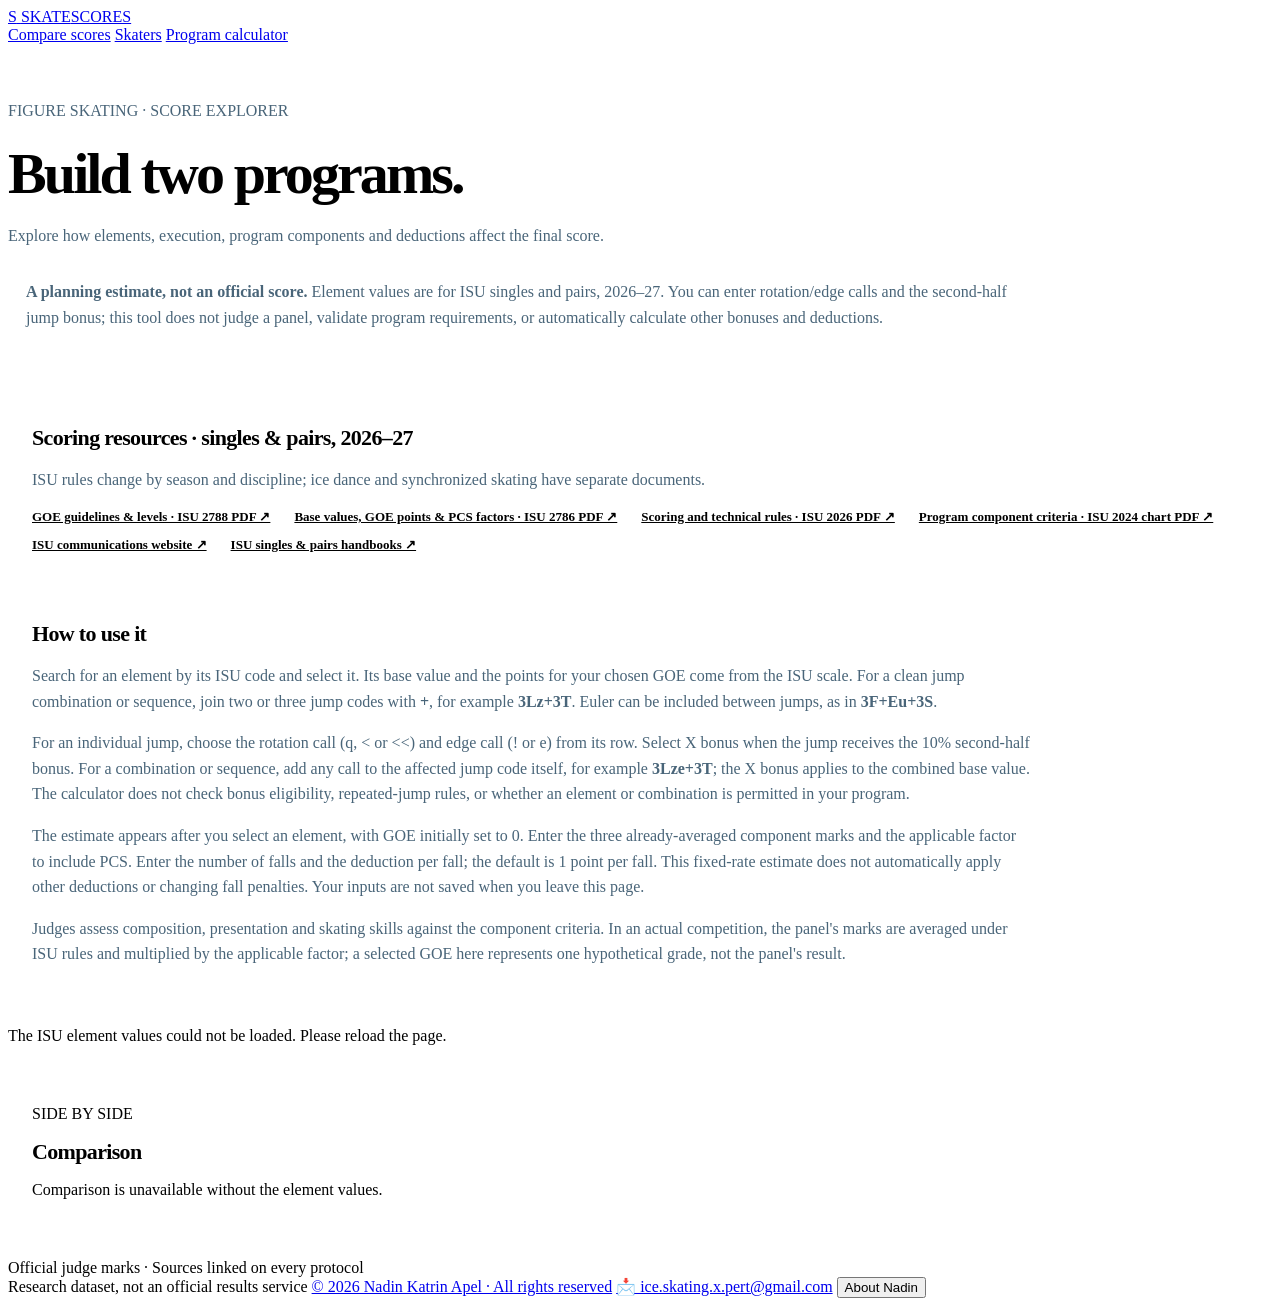
==== docs/calculator.html @ c6d31077 "add skate america scores and markers to program calculator" ====
<!doctype html>
<html lang="en">
  <head>
    <meta charset="utf-8" />
    <meta name="viewport" content="width=device-width, initial-scale=1" />
    <meta name="description" content="Compare two hypothetical figure-skating programs." />
    <title>Program calculator — Skate Scores</title>
    <link rel="icon" href="./favicon.svg" type="image/svg+xml" />
    <link rel="stylesheet" href="./styles.css" />
    <link rel="stylesheet" href="./calculator.css" />
    <script src="./site.js" defer></script>
    <script src="./element-values.js" defer></script>
    <script src="./calculator.js" defer></script>
  </head>
  <body>
    <header class="topbar">
      <a class="brand" href="./index.html" aria-label="Skate Scores home">
        <span class="brand-mark" aria-hidden="true">S</span>
        <span>SKATE<span class="brand-light">SCORES</span></span>
      </a>
      <nav class="topbar-nav" aria-label="Main navigation">
        <a href="./index.html#search">Compare scores</a>
        <a href="./index.html#directory">Skaters</a>
        <a href="./calculator.html" aria-current="page">Program calculator</a>
      </nav>
    </header>

    <main class="calculator-main">
      <section class="calculator-intro">
        <p class="eyebrow">FIGURE SKATING · SCORE EXPLORER</p>
        <h1>Build two programs.</h1>
        <p>Explore how elements, execution, program components and deductions affect the final score.</p>
        <p class="calculator-disclaimer"><strong>A planning estimate, not an official score.</strong> Element values are for ISU singles and pairs, 2026–27. You can enter rotation/edge calls and the second-half jump bonus; this tool does not judge a panel, validate program requirements, or automatically calculate other bonuses and deductions.</p>
      </section>

      <section class="rules-panel" aria-labelledby="rules-title">
        <h2 id="rules-title">Scoring resources · singles &amp; pairs, 2026–27</h2>
        <p>ISU rules change by season and discipline; ice dance and synchronized skating have separate documents.</p>
        <div class="rule-links">
          <a href="https://isu-d8g8b4b7ece7aphs.a03.azurefd.net/isudamcontainer/CMS/Corporate-Site/Governance/Transparency/ISU-Communications/2788-SP-Levels-and-GOE-2026-Updated-MAY-19-1779351385-9626.pdf" target="_blank" rel="noopener noreferrer">GOE guidelines &amp; levels · ISU 2788 PDF ↗</a>
          <a href="https://isu-d8g8b4b7ece7aphs.a03.azurefd.net/isudamcontainer/CMS/Corporate-Site/Governance/Transparency/ISU-Communications/2786-SinglesPairs-SOV-Update-260602-1780481099-6311.pdf" target="_blank" rel="noopener noreferrer">Base values, GOE points &amp; PCS factors · ISU 2786 PDF ↗</a>
          <a href="https://isu-d8g8b4b7ece7aphs.a03.azurefd.net/isudamcontainer/CMS/Corporate-Site/Governance/Isu-Regulations/2026-FS---Pair-Sports-Rules-FINAL-20260513-1778685370-9916.pdf" target="_blank" rel="noopener noreferrer">Scoring and technical rules · ISU 2026 PDF ↗</a>
          <a href="https://isu-d8g8b4b7ece7aphs.a03.azurefd.net/isudamcontainer/CMS/sportrulesdisciplinecategory/pdf/Componentschartupdated2024July086344800_17327068456450.pdf" target="_blank" rel="noopener noreferrer">Program component criteria · ISU 2024 chart PDF ↗</a>
          <a href="https://www.isu.org/en/isu-communications" target="_blank" rel="noopener noreferrer">ISU communications website ↗</a>
          <a href="https://www.isu.org/en/figure-skating-rules/figure-skating-rule/handbooks-single-and-pair-skating" target="_blank" rel="noopener noreferrer">ISU singles &amp; pairs handbooks ↗</a>
        </div>
      </section>

      <section class="calculator-instructions">
        <h2>How to use it</h2>
        <p>Search for an element by its ISU code and select it. Its base value and the points for your chosen GOE come from the ISU scale. For a clean jump combination or sequence, join two or three jump codes with <strong>+</strong>, for example <strong>3Lz+3T</strong>. Euler can be included between jumps, as in <strong>3F+Eu+3S</strong>.</p>
        <p>For an individual jump, choose the rotation call (q, &lt; or &lt;&lt;) and edge call (! or e) from its row. Select X bonus when the jump receives the 10% second-half bonus. For a combination or sequence, add any call to the affected jump code itself, for example <strong>3Lze+3T</strong>; the X bonus applies to the combined base value. The calculator does not check bonus eligibility, repeated-jump rules, or whether an element or combination is permitted in your program.</p>
        <p>The estimate appears after you select an element, with GOE initially set to 0. Enter the three already-averaged component marks and the applicable factor to include PCS. Enter the number of falls and the deduction per fall; the default is 1 point per fall. This fixed-rate estimate does not automatically apply other deductions or changing fall penalties. Your inputs are not saved when you leave this page.</p>
        <p>Judges assess composition, presentation and skating skills against the component criteria. In an actual competition, the panel's marks are averaged under ISU rules and multiplied by the applicable factor; a selected GOE here represents one hypothetical grade, not the panel's result.</p>
      </section>

      <div id="programs" class="program-grid"></div>
      <section class="comparison-result" aria-live="polite">
        <p class="eyebrow">SIDE BY SIDE</p>
        <h2>Comparison</h2>
        <p id="comparison">Complete both programs to compare their totals.</p>
      </section>
    </main>
    <footer>
      <span>Official judge marks · Sources linked on every protocol</span>
      <div class="footer-links">
        <span>Research dataset, not an official results service</span>
        <a class="footer-email" href="./license.html">© 2026 Nadin Katrin Apel · All rights reserved</a>
        <a class="footer-email" href="mailto:ice.skating.x.pert@gmail.com">📩 ice.skating.x.pert@gmail.com</a>
        <button id="about-open-footer" class="footer-about" type="button">About Nadin</button>
      </div>
    </footer>

    <dialog id="about-dialog" class="about-dialog" aria-labelledby="about-title">
      <div class="about-card">
        <button id="about-close" class="about-close" type="button" aria-label="Close introduction">×</button>
        <img class="about-photo" src="./assets/nadins-profile-picture.jpeg" alt="Nadin" />
        <h2 id="about-title">Hi, I’m Nadin</h2>
        <p>
          I created Skate Scores to make figure-skating protocols easier to explore:
          follow a skater’s results, inspect judge marks, and compare performances.
        </p>
        <p>If you find this project useful, I’d really appreciate your support ♡</p>
        <div class="support-links" aria-label="Support and connect with Nadin">
          <a href="https://ko-fi.com/nadin_loves_tech" target="_blank" rel="noopener noreferrer">
            <span class="link-icon" aria-hidden="true">☕</span>
            Buy Me a Coffee
          </a>
          <a href="https://www.linkedin.com/in/nadin-katrin-apel/" target="_blank" rel="noopener noreferrer">
            <span class="link-icon linkedin-icon" aria-hidden="true">in</span>
            LinkedIn
          </a>
          <a
            class="about-youtube"
            href="https://youtube.com/@coach-nadin?si=SeS7z-UTe4CuWq9K"
            target="_blank"
            rel="noopener noreferrer"
          >
            <svg class="youtube-icon" viewBox="0 0 24 17" aria-hidden="true">
              <rect x="1" y="1" width="22" height="15" rx="4" />
              <path d="M10 5.1 16 8.5 10 11.9Z" />
            </svg>
            <span>YouTube</span>
          </a>
        </div>
        <button id="about-continue" class="about-continue" type="button">Continue to Skate Scores</button>
      </div>
    </dialog>
  </body>
</html>
---- docs/calculator.css ----
.calculator-main {
  max-width: 1500px;
}

.calculator-intro {
  padding: 38px 0 20px;
}

.calculator-intro h1 {
  margin: 0 0 12px;
  font-size: clamp(36px, 5vw, 58px);
  letter-spacing: -0.05em;
}

.calculator-intro p,
.calculator-instructions p,
.rules-panel p {
  max-width: 1000px;
  color: #496579;
  line-height: 1.6;
}

.calculator-disclaimer {
  padding: 15px 18px;
  border-left: 3px solid var(--blue);
  background: var(--pale-blue);
}

.rules-panel,
.calculator-instructions,
.comparison-result {
  margin: 20px 0;
  padding: 24px;
  border: 1px solid var(--line);
  border-radius: 16px;
  background: white;
}

.rules-panel h2,
.calculator-instructions h2,
.comparison-result h2,
.program-card h2 {
  margin: 0 0 12px;
  font-size: 22px;
  letter-spacing: -0.03em;
}

.rule-links {
  display: flex;
  flex-wrap: wrap;
  gap: 12px 24px;
}

.rule-links a {
  color: var(--blue-dark);
  font-size: 13px;
  font-weight: 700;
}

.program-grid {
  display: grid;
  grid-template-columns: repeat(2, minmax(0, 1fr));
  align-items: start;
  gap: 20px;
}

.program-card {
  min-width: 0;
  padding: 24px;
  border: 1px solid var(--line);
  border-radius: 18px;
  background: white;
  box-shadow: var(--shadow);
}

.program-card h3 {
  margin: 25px 0 10px;
  font-size: 16px;
}

.calculator-field {
  display: flex;
  min-width: 0;
  flex-direction: column;
  gap: 5px;
  color: #3d5d73;
  font-size: 12px;
  font-weight: 700;
}

.calculator-field input,
.calculator-field select {
  width: 100%;
  min-width: 0;
  height: 39px;
  padding: 7px 9px;
  border: 1px solid var(--line);
  border-radius: 8px;
  background: white;
  color: var(--ink);
  font: inherit;
  font-weight: 400;
}

.calculator-field input:invalid {
  border-color: #b74949;
}

.component-fields {
  display: grid;
  grid-template-columns: repeat(2, minmax(0, 1fr));
  gap: 12px;
}

.element-table-wrap {
  margin: 12px 0;
  overflow-x: auto;
}

.element-table {
  width: 100%;
  table-layout: fixed;
  border-collapse: collapse;
  text-align: left;
  font-size: 12px;
}

.element-name-column {
  width: 24%;
}

.element-table col:nth-child(2) { width: 10%; }
.element-table col:nth-child(3) { width: 14%; }
.element-table col:nth-child(4) { width: 10%; }
.element-table col:nth-child(5) { width: 10%; }
.element-table col:nth-child(6) { width: 10%; }
.element-table col:nth-child(7) { width: 11%; }
.element-table col:nth-child(8) { width: 11%; }

.element-table th,
.element-table td {
  padding: 8px 4px;
  border-bottom: 1px solid var(--line);
  vertical-align: top;
}

.element-table th {
  color: #3d5d73;
  overflow-wrap: anywhere;
}

.element-name,
.element-grade,
.element-rotation,
.element-edge {
  width: 100%;
  min-width: 0;
  height: 39px;
  padding: 7px 4px;
  border: 1px solid var(--line);
  border-radius: 8px;
  background: white;
  color: var(--ink);
  font: inherit;
}

.compact-call {
  position: relative;
  display: block;
}

.compact-call select {
  appearance: none;
  color: transparent;
}

.compact-call::after {
  position: absolute;
  top: 50%;
  right: 7px;
  width: 0;
  height: 0;
  border-top: 5px solid var(--ink);
  border-right: 4px solid transparent;
  border-left: 4px solid transparent;
  content: "";
  pointer-events: none;
  transform: translateY(-30%);
}

.compact-call option {
  color: var(--ink);
}

.call-symbol {
  position: absolute;
  top: 50%;
  left: 6px;
  color: var(--ink);
  transform: translateY(-50%);
  pointer-events: none;
}

.element-bonus {
  width: 18px;
  height: 18px;
  accent-color: var(--blue);
}

.element-status {
  display: block;
  color: #a13838;
  font-size: 11px;
  line-height: 1.4;
}

.calculator-button {
  padding: 9px 13px;
  border: 1px solid var(--blue);
  border-radius: 8px;
  background: white;
  color: var(--blue-dark);
  font: inherit;
  font-size: 12px;
  font-weight: 700;
}

.remove-element {
  padding: 2px;
  border: 0;
  background: transparent;
  color: var(--blue-dark);
  font: inherit;
  text-decoration: underline;
}

.program-summary {
  display: grid;
  gap: 8px;
  margin-top: 22px;
  padding: 16px;
  border-radius: 12px;
  background: var(--pale-blue);
}

.program-summary div {
  display: flex;
  justify-content: space-between;
  gap: 12px;
}

.program-summary .total {
  padding-top: 8px;
  border-top: 1px solid #c8dce9;
  font-weight: 800;
}

.calculator-note {
  color: var(--muted);
  font-size: 12px;
  line-height: 1.5;
}

@media (max-width: 1300px) {
  .program-grid {
    grid-template-columns: 1fr;
  }
}

@media (max-width: 700px) {
  .element-table,
  .element-table tbody,
  .element-table tr {
    display: block;
  }

  .element-table colgroup,
  .element-table thead {
    display: none;
  }

  .element-table tr {
    display: grid;
    grid-template-columns: repeat(2, minmax(0, 1fr));
    gap: 8px 12px;
    padding: 12px 0;
    border-bottom: 1px solid var(--line);
  }

  .element-table td {
    display: block;
    padding: 0;
    border: 0;
  }

  .element-table td[data-label]::before {
    display: block;
    margin-bottom: 4px;
    color: #3d5d73;
    font-weight: 700;
    content: attr(data-label);
  }

  .element-input-cell,
  .element-remove-cell {
    grid-column: 1 / -1;
  }

  .element-input-cell .element-name {
    width: 50%;
  }
}

@media (forced-colors: active) {
  .compact-call select {
    appearance: auto;
    color: CanvasText;
  }

  .call-symbol,
  .compact-call::after {
    display: none;
  }
}

@media (max-width: 480px) {
  .component-fields {
    grid-template-columns: 1fr;
  }
}
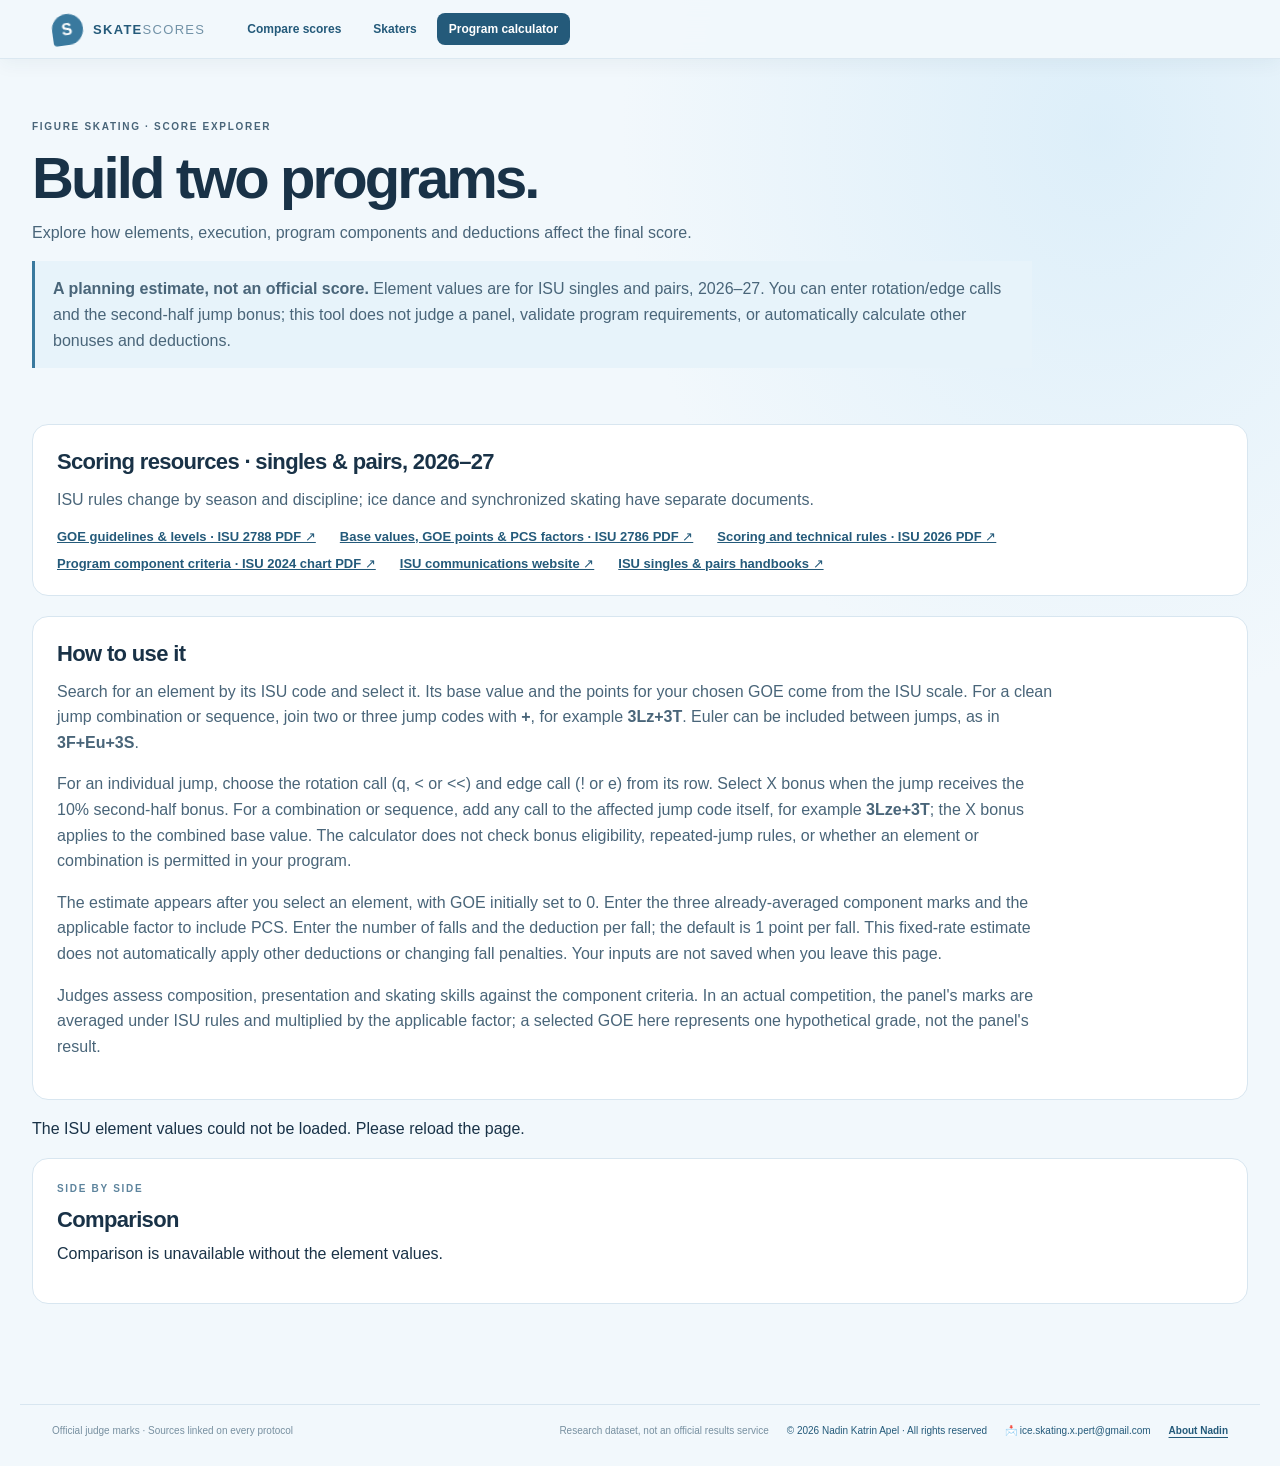
==== commit 85915713: "Remove LinkedIn link from welcome dialog Co-authored-by: Copilot <223556219+Copilot@users.noreply.gi" ====
--- a/docs/calculator.html
+++ b/docs/calculator.html
@@ -82,13 +82,9 @@
         </p>
         <p>If you find this project useful, I’d really appreciate your support ♡</p>
         <div class="support-links" aria-label="Support and connect with Nadin">
-          <a href="https://ko-fi.com/nadin_loves_tech" target="_blank" rel="noopener noreferrer">
+          <a href="https://ko-fi.com/ice_skating_coach_nadin" target="_blank" rel="noopener noreferrer">
             <span class="link-icon" aria-hidden="true">☕</span>
             Buy Me a Coffee
-          </a>
-          <a href="https://www.linkedin.com/in/nadin-katrin-apel/" target="_blank" rel="noopener noreferrer">
-            <span class="link-icon linkedin-icon" aria-hidden="true">in</span>
-            LinkedIn
           </a>
           <a
             class="about-youtube"
--- a/docs/styles.css
+++ b/docs/styles.css
@@ -0,0 +1,1284 @@
+:root {
+  color-scheme: light;
+  --ink: #193247;
+  --muted: #647b8d;
+  --paper: #f2f8fc;
+  --surface: #ffffff;
+  --line: #d8e6f0;
+  --blue: #39799e;
+  --blue-dark: #245a7a;
+  --pale-blue: #e7f3fa;
+  --ice-blue: #cce7f7;
+  --shadow: 0 20px 55px rgb(25 50 71 / 8%);
+  font-family: "Avenir Next", Avenir, "Segoe UI", sans-serif;
+  font-synthesis: none;
+  text-rendering: optimizeLegibility;
+}
+
+* {
+  box-sizing: border-box;
+}
+
+body {
+  display: flex;
+  min-height: 100vh;
+  flex-direction: column;
+  margin: 0;
+  background:
+    radial-gradient(ellipse at 86% 9%, rgb(204 231 247 / 56%), transparent 30rem),
+    var(--paper);
+  color: var(--ink);
+}
+
+button,
+input {
+  font: inherit;
+}
+
+button {
+  cursor: pointer;
+}
+
+.topbar {
+  position: sticky;
+  z-index: 20;
+  top: 0;
+  display: flex;
+  align-items: center;
+  gap: 30px;
+  width: 100%;
+  padding: 13px max(24px, calc((100% - 1176px) / 2));
+  border-bottom: 1px solid rgb(216 230 240 / 85%);
+  background: rgb(242 248 252 / 94%);
+  box-shadow: 0 5px 18px rgb(25 50 71 / 5%);
+  backdrop-filter: blur(14px);
+}
+
+.brand {
+  display: inline-flex;
+  gap: 10px;
+  align-items: center;
+  color: var(--blue-dark);
+  font-family: "Avenir Next", Avenir, "Segoe UI", sans-serif;
+  font-size: 13px;
+  font-weight: 800;
+  letter-spacing: 0.1em;
+  text-decoration: none;
+}
+
+.brand-mark {
+  display: grid;
+  width: 31px;
+  height: 31px;
+  place-items: center;
+  border-radius: 50% 50% 50% 12%;
+  background: var(--blue);
+  color: white;
+  font-family: "Avenir Next", Avenir, "Segoe UI", sans-serif;
+  font-size: 16px;
+  transform: rotate(-8deg);
+}
+
+.brand-light {
+  color: #7292a7;
+  font-weight: 500;
+}
+
+.creator-menu {
+  display: flex;
+  align-items: center;
+  gap: 12px;
+  margin-left: auto;
+  color: var(--muted);
+  font-size: 12px;
+}
+
+.creator-open {
+  padding: 0;
+  border: 0;
+  background: transparent;
+  color: inherit;
+  font: inherit;
+  text-align: left;
+  cursor: pointer;
+}
+
+.creator-open:hover,
+.creator-open:focus-visible {
+  outline: none;
+  color: var(--blue-dark);
+  text-decoration: underline;
+  text-underline-offset: 3px;
+}
+
+.creator-open em {
+  font-style: italic;
+  font-weight: 400;
+}
+
+.creator-open strong {
+  font-style: normal;
+  font-weight: 700;
+}
+
+.creator-youtube {
+  display: inline-flex;
+  min-height: 34px;
+  align-items: center;
+  gap: 8px;
+  padding: 7px 12px;
+  border: 1px solid #ff0033;
+  border-radius: 8px;
+  background: #fff;
+  color: #22384a;
+  font-size: 11px;
+  font-weight: 800;
+  text-decoration: none;
+  transition: background-color 150ms, color 150ms;
+}
+
+.creator-youtube:hover,
+.creator-youtube:focus-visible {
+  outline: 2px solid rgb(255 0 51 / 30%);
+  outline-offset: 2px;
+  background: #fff4f5;
+}
+
+.youtube-icon {
+  display: block;
+  width: 23px;
+  height: 17px;
+  flex: 0 0 auto;
+}
+
+.youtube-icon rect {
+  fill: #ff0033;
+}
+
+.youtube-icon path {
+  fill: #fff;
+}
+
+.topbar-nav {
+  display: flex;
+  align-items: center;
+  gap: 8px;
+}
+
+.topbar-nav a {
+  padding: 9px 12px;
+  border-radius: 8px;
+  color: var(--blue-dark);
+  font-size: 12px;
+  font-weight: 700;
+  text-decoration: none;
+  transition: background-color 150ms, color 150ms;
+}
+
+.topbar-nav a:hover,
+.topbar-nav a:focus-visible {
+  outline: none;
+  background: var(--pale-blue);
+  color: var(--blue);
+}
+
+.topbar-nav a[aria-current] {
+  background: var(--blue-dark);
+  color: white;
+}
+
+.topbar-nav a[aria-current]:focus-visible {
+  outline: 2px solid var(--blue-dark);
+  outline-offset: 2px;
+}
+
+main {
+  width: 100%;
+  flex: 1 0 auto;
+  max-width: 1240px;
+  margin: 0 auto;
+  padding: 22px 32px 80px;
+}
+
+.hero {
+  position: relative;
+  overflow: hidden;
+  min-height: 330px;
+  margin-bottom: 30px;
+  padding: 56px 62px;
+  border-radius: 24px;
+  background:
+    radial-gradient(circle at 84% 45%, rgb(255 255 255 / 68%), transparent 19rem),
+    linear-gradient(118deg, #dceefa, #c8e4f4 72%, #b8dced);
+  color: var(--ink);
+}
+
+.hero::after {
+  position: absolute;
+  top: -105px;
+  right: -42px;
+  width: 390px;
+  height: 390px;
+  border: 1px solid rgb(36 90 122 / 12%);
+  border-radius: 50%;
+  box-shadow: 0 0 0 34px rgb(36 90 122 / 3%), 0 0 0 70px rgb(36 90 122 / 3%);
+  content: "";
+}
+
+.eyebrow {
+  margin: 0 0 13px;
+  color: #5d849d;
+  font-size: 10px;
+  font-weight: 700;
+  letter-spacing: 0.17em;
+}
+
+.hero .eyebrow {
+  color: var(--blue-dark);
+}
+
+h1,
+h2,
+h3,
+p {
+  margin-top: 0;
+}
+
+h1,
+h2,
+h3 {
+  font-family: "Avenir Next", Avenir, "Segoe UI", sans-serif;
+}
+
+h1 {
+  position: relative;
+  z-index: 1;
+  margin: 0;
+  font-size: clamp(42px, 6vw, 68px);
+  font-weight: 600;
+  letter-spacing: -0.06em;
+  line-height: 1.03;
+}
+
+.hero-copy {
+  position: relative;
+  z-index: 1;
+  max-width: 450px;
+  margin: 20px 0 25px;
+  color: rgb(25 50 71 / 76%);
+  font-size: 15px;
+  line-height: 1.7;
+}
+
+.dataset-note {
+  position: relative;
+  z-index: 1;
+  display: inline-flex;
+  align-items: center;
+  gap: 8px;
+  color: rgb(25 50 71 / 76%);
+  font-size: 11px;
+}
+
+.dataset-note::before {
+  width: 7px;
+  height: 7px;
+  border-radius: 50%;
+  background: var(--ice-blue);
+  content: "";
+}
+
+.coverage-note {
+  position: relative;
+  z-index: 1;
+  margin: 11px 0 0 15px;
+  color: rgb(25 50 71 / 62%);
+  font-size: 10px;
+}
+
+.dataset-updated {
+  position: relative;
+  z-index: 1;
+  margin: 6px 0 0 15px;
+  color: rgb(25 50 71 / 62%);
+  font-size: 10px;
+}
+
+.search-panel {
+  padding: 36px;
+  border: 1px solid var(--line);
+  border-radius: 20px;
+  background: var(--surface);
+  box-shadow: var(--shadow);
+}
+
+.section-heading {
+  display: flex;
+  align-items: flex-start;
+  justify-content: space-between;
+  gap: 24px;
+  margin-bottom: 23px;
+}
+
+.section-heading h2 {
+  margin: 0;
+  font-size: 27px;
+  font-weight: 600;
+  letter-spacing: -0.045em;
+}
+
+.heading-mark {
+  color: #b0c9d9;
+  font-family: "Avenir Next", Avenir, "Segoe UI", sans-serif;
+  font-size: 16px;
+  font-weight: 700;
+}
+
+.search-grid {
+  display: grid;
+  grid-template-columns: 1fr 1fr;
+  gap: 16px;
+}
+
+.field-wrap {
+  min-width: 0;
+}
+
+.field-wrap label {
+  display: block;
+  margin-bottom: 8px;
+  color: #3d5d73;
+  font-size: 12px;
+  font-weight: 700;
+}
+
+.optional {
+  color: #91a5b2;
+  font-weight: 400;
+}
+
+.autocomplete {
+  position: relative;
+}
+
+.autocomplete input,
+.directory-search input {
+  width: 100%;
+  height: 50px;
+  padding: 0 15px;
+  border: 1px solid var(--line);
+  border-radius: 10px;
+  outline: none;
+  background: #fbfdff;
+  color: var(--ink);
+  font-size: 14px;
+  transition: border-color 150ms, box-shadow 150ms;
+}
+
+.autocomplete input:focus,
+.directory-search input:focus {
+  border-color: #6b9fbb;
+  box-shadow: 0 0 0 3px rgb(57 121 158 / 12%);
+}
+
+.autocomplete input::placeholder,
+.directory-search input::placeholder {
+  color: #94a8b5;
+}
+
+.suggestions {
+  position: absolute;
+  z-index: 5;
+  top: calc(100% + 6px);
+  right: 0;
+  left: 0;
+  overflow: auto;
+  max-height: 280px;
+  padding: 5px;
+  border: 1px solid var(--line);
+  border-radius: 11px;
+  background: white;
+  box-shadow: 0 14px 35px rgb(25 50 71 / 14%);
+}
+
+.suggestion {
+  display: flex;
+  width: 100%;
+  align-items: center;
+  gap: 10px;
+  padding: 9px;
+  border: 0;
+  border-radius: 7px;
+  background: transparent;
+  text-align: left;
+}
+
+.suggestion-wrap {
+  padding: 3px 5px;
+  border-radius: 7px;
+}
+
+.suggestion-wrap .portrait-credit {
+  margin: 0 0 3px 53px;
+}
+
+.suggestion:hover,
+.suggestion:focus {
+  outline: none;
+  background: var(--pale-blue);
+}
+
+.suggestion strong,
+.suggestion small {
+  display: block;
+}
+
+.suggestion strong {
+  font-size: 12px;
+}
+
+.suggestion small {
+  margin-top: 2px;
+  color: var(--muted);
+  font-size: 10px;
+}
+
+.portrait-credit {
+  display: block;
+  margin-top: 4px;
+  color: var(--muted);
+  font-size: 9px;
+  line-height: 1.4;
+}
+
+.portrait-credit a {
+  color: var(--blue);
+  text-decoration: none;
+}
+
+.portrait-credit a:hover,
+.portrait-credit a:focus-visible {
+  text-decoration: underline;
+}
+
+.mini-avatar,
+.avatar {
+  display: grid;
+  flex: 0 0 auto;
+  place-items: center;
+  overflow: hidden;
+  border-radius: 50%;
+  background: linear-gradient(145deg, #e2f2fb, #b9dced);
+  color: var(--blue-dark);
+  font-family: "Avenir Next", Avenir, "Segoe UI", sans-serif;
+  font-weight: 700;
+}
+
+.mini-avatar {
+  width: 34px;
+  height: 34px;
+  font-size: 11px;
+}
+
+.avatar img,
+.mini-avatar img {
+  width: 100%;
+  height: 100%;
+  object-fit: cover;
+}
+
+.filter-row {
+  display: flex;
+  align-items: center;
+  gap: 14px;
+  margin-top: 16px;
+}
+
+.competition-filter {
+  position: relative;
+}
+
+.competition-filter summary {
+  display: inline-flex;
+  min-height: 37px;
+  align-items: center;
+  gap: 9px;
+  padding: 0 12px;
+  border: 1px solid var(--line);
+  border-radius: 8px;
+  color: var(--blue-dark);
+  cursor: pointer;
+  font-size: 12px;
+  font-weight: 600;
+  list-style: none;
+}
+
+.competition-filter summary::-webkit-details-marker {
+  display: none;
+}
+
+.filter-hint {
+  margin: 0;
+  color: #8196a4;
+  font-size: 11px;
+}
+
+.filter-menu {
+  position: absolute;
+  z-index: 4;
+  top: calc(100% + 6px);
+  left: 0;
+  width: min(390px, 85vw);
+  max-height: 310px;
+  padding: 13px;
+  border: 1px solid var(--line);
+  border-radius: 11px;
+  background: white;
+  box-shadow: 0 14px 35px rgb(25 50 71 / 14%);
+}
+
+.filter-actions {
+  display: flex;
+  justify-content: space-between;
+  padding-bottom: 8px;
+  border-bottom: 1px solid #e6eef4;
+}
+
+.text-button {
+  padding: 4px 0;
+  border: 0;
+  background: none;
+  color: var(--blue);
+  font-size: 11px;
+  font-weight: 700;
+}
+
+.competition-options {
+  overflow: auto;
+  max-height: 235px;
+  padding-top: 5px;
+}
+
+.competition-option {
+  display: flex;
+  gap: 9px;
+  align-items: flex-start;
+  padding: 8px 3px;
+  color: #3d5d73;
+  font-size: 11px;
+  line-height: 1.4;
+}
+
+.competition-option input {
+  accent-color: var(--blue);
+}
+
+.empty-state {
+  display: grid;
+  min-height: 155px;
+  place-content: center;
+  justify-items: center;
+  color: var(--muted);
+  text-align: center;
+}
+
+.empty-state p {
+  margin: 10px 0 0;
+  font-size: 13px;
+}
+
+.empty-icon {
+  display: grid;
+  width: 36px;
+  height: 36px;
+  place-items: center;
+  border-radius: 50%;
+  background: var(--pale-blue);
+  color: var(--blue);
+  font-size: 18px;
+}
+
+.selected-skater {
+  display: flex;
+  align-items: center;
+  gap: 13px;
+  margin: 22px 0;
+  padding: 14px;
+  border-radius: 12px;
+  background: #f1f8fc;
+}
+
+.selected-skater .avatar {
+  width: 55px;
+  height: 55px;
+  font-size: 16px;
+}
+
+.selected-skater h3 {
+  margin: 0 0 4px;
+  font-size: 16px;
+}
+
+.selected-skater p {
+  margin: 0;
+  color: var(--muted);
+  font-size: 11px;
+}
+
+.result-group {
+  margin: 24px 0;
+}
+
+.result-title {
+  display: flex;
+  flex-wrap: wrap;
+  align-items: center;
+  gap: 8px;
+  margin: 0 0 10px;
+  font-size: 15px;
+}
+
+.tag {
+  padding: 4px 7px;
+  border-radius: 20px;
+  background: var(--pale-blue);
+  color: var(--blue);
+  font-size: 9px;
+  font-weight: 700;
+  letter-spacing: 0.04em;
+  text-transform: uppercase;
+}
+
+.protocol-card {
+  margin: 9px 0;
+  overflow: hidden;
+  border: 1px solid var(--line);
+  border-radius: 12px;
+}
+
+.protocol-head {
+  display: flex;
+  flex-wrap: wrap;
+  justify-content: space-between;
+  gap: 12px;
+  padding: 14px 16px;
+  background: #f6fafe;
+}
+
+.protocol-head strong {
+  font-size: 12px;
+}
+
+.protocol-head span {
+  color: var(--muted);
+  font-size: 10px;
+}
+
+.protocol-link {
+  color: var(--blue);
+  font-size: 10px;
+  font-weight: 700;
+  text-decoration: none;
+}
+
+.protocol-link:hover {
+  text-decoration: underline;
+}
+
+.table-scroll {
+  overflow-x: auto;
+}
+
+.marks-table {
+  width: 100%;
+  border-collapse: collapse;
+  font-size: 11px;
+  text-align: left;
+}
+
+.marks-table th,
+.marks-table td {
+  padding: 9px 12px;
+  border-top: 1px solid #e6eef4;
+  vertical-align: top;
+}
+
+.marks-table th {
+  color: #73899a;
+  font-size: 9px;
+  font-weight: 700;
+  letter-spacing: 0.08em;
+  text-transform: uppercase;
+}
+
+.marks-table thead th {
+  border-bottom: 2px solid #bdd8e8;
+}
+
+.comparison-table--element tr > :nth-child(6),
+.comparison-table--component tr > :nth-child(3) {
+  border-left: 2px solid #e6eef4;
+}
+
+.comparison-table .total-row > :nth-child(6),
+.comparison-table .total-row > :nth-child(3) {
+  border-left-color: #bdd8e8;
+}
+
+.comparison-table .total-points-row > :nth-child(3) {
+  border-left-color: #739bb6;
+}
+
+.marks-table .total-row {
+  background: #edf6fb;
+  font-weight: 700;
+}
+
+.marks-table .total-row th,
+.marks-table .total-row td {
+  border-top: 2px solid #bdd8e8;
+  color: var(--blue-dark);
+}
+
+.marks-table .total-row th:first-child {
+  min-width: 190px;
+  text-transform: none;
+}
+
+.marks-table .total-points-row {
+  background: #123b63;
+}
+
+.marks-table .total-points-row th,
+.marks-table .total-points-row td {
+  border-top-color: #123b63;
+  color: #fff;
+  font-weight: 700;
+}
+
+.marks-table td:first-child {
+  min-width: 150px;
+  font-weight: 600;
+}
+
+.about-dialog {
+  width: min(540px, calc(100vw - 32px));
+  max-width: none;
+  padding: 0;
+  overflow: visible;
+  border: 1px solid rgb(255 255 255 / 12%);
+  border-radius: 16px;
+  background: transparent;
+  color: #f5f8fb;
+  box-shadow: 0 24px 80px rgb(3 17 31 / 40%);
+}
+
+.about-dialog::backdrop {
+  background: rgb(5 18 31 / 72%);
+  backdrop-filter: blur(7px);
+}
+
+.about-card {
+  position: relative;
+  padding: clamp(26px, 6vw, 40px);
+  border-radius: inherit;
+  background:
+    radial-gradient(ellipse at 85% 12%, rgb(77 135 177 / 18%), transparent 18rem),
+    #12283b;
+}
+
+.about-close {
+  position: absolute;
+  top: 12px;
+  right: 14px;
+  width: 36px;
+  height: 36px;
+  border: 0;
+  border-radius: 50%;
+  background: rgb(255 255 255 / 9%);
+  color: #eaf3f9;
+  font-size: 24px;
+  line-height: 1;
+}
+
+.about-close:hover,
+.about-close:focus-visible {
+  outline: 2px solid #9ed5f4;
+  background: rgb(255 255 255 / 16%);
+}
+
+.about-photo {
+  width: 76px;
+  height: 76px;
+  margin-bottom: 20px;
+  border: 2px solid rgb(255 255 255 / 72%);
+  border-radius: 50%;
+  object-fit: cover;
+  object-position: center 38%;
+}
+
+.about-card h2 {
+  margin-bottom: 12px;
+  color: #fff;
+  font-size: clamp(26px, 5vw, 32px);
+  letter-spacing: -0.035em;
+}
+
+.about-card > p {
+  margin-bottom: 24px;
+  color: #d3dee7;
+  font-size: 15px;
+  line-height: 1.65;
+}
+
+.support-links {
+  display: flex;
+  flex-wrap: wrap;
+  gap: 10px;
+  margin-bottom: 12px;
+}
+
+.support-links a {
+  display: inline-flex;
+  flex: 0 1 auto;
+  min-height: 42px;
+  align-items: center;
+  gap: 8px;
+  padding: 8px 13px;
+  border: 1px solid rgb(255 255 255 / 8%);
+  border-radius: 9px;
+  background: rgb(255 255 255 / 9%);
+  color: #f5f8fb;
+  font-size: 13px;
+  font-weight: 700;
+  text-decoration: none;
+  transition: background-color 150ms;
+}
+
+.support-links a:hover,
+.support-links a:focus-visible {
+  outline: 2px solid #9ed5f4;
+  outline-offset: 2px;
+  background: rgb(255 255 255 / 16%);
+}
+
+.link-icon {
+  display: grid;
+  width: 26px;
+  height: 26px;
+  place-items: center;
+  border-radius: 50%;
+  background: rgb(255 255 255 / 12%);
+  font-size: 15px;
+}
+
+.support-links .about-youtube {
+  flex: 1 1 120px;
+  max-width: 100%;
+  min-height: 42px;
+  align-items: center;
+  justify-content: center;
+  gap: 10px;
+  margin-bottom: 0;
+  padding: 10px 16px;
+  border: 1px solid #ff0033;
+  border-radius: 9px;
+  background: rgb(255 255 255 / 6%);
+  color: #fff;
+  font-size: 13px;
+  font-weight: 700;
+  text-align: center;
+  text-decoration: none;
+}
+
+.about-youtube:hover,
+.about-youtube:focus-visible {
+  outline: 2px solid rgb(255 0 51 / 45%);
+  outline-offset: 2px;
+  background: rgb(255 255 255 / 12%);
+}
+
+.about-continue {
+  width: 100%;
+  min-height: 46px;
+  border: 0;
+  border-radius: 9px;
+  background: #f5f8fb;
+  color: #173149;
+  font-size: 14px;
+  font-weight: 800;
+}
+
+.about-continue:hover,
+.about-continue:focus-visible {
+  outline: 3px solid #9ed5f4;
+  outline-offset: 2px;
+  background: #e3f2fb;
+}
+
+.score-cell {
+  min-width: 155px;
+  line-height: 1.6;
+}
+
+.score-value {
+  color: var(--blue-dark);
+  font-size: 13px;
+  font-weight: 700;
+}
+
+.judge-details {
+  margin-top: 4px;
+  color: #72899a;
+  font-size: 9px;
+}
+
+.judge-details summary {
+  cursor: pointer;
+  color: var(--blue);
+}
+
+.judge-list {
+  margin: 5px 0 0;
+  padding-left: 12px;
+}
+
+.compare-label {
+  margin: 17px 0 8px;
+  padding: 12px 16px;
+  color: #3d5d73;
+  font-size: 12px;
+  font-weight: 700;
+}
+
+.comparison-names {
+  display: flex;
+  flex-wrap: wrap;
+  align-items: center;
+  gap: 12px clamp(16px, 4vw, 36px);
+  margin: 16px 12px;
+  color: var(--blue-dark);
+  font-size: 13px;
+  font-weight: 700;
+}
+
+.comparison-names .versus {
+  color: var(--blue);
+  font-size: 10px;
+  letter-spacing: 0.12em;
+}
+
+.comparison-missing {
+  margin: 0 12px 12px;
+  padding: 10px 12px;
+  border-left: 3px solid var(--blue);
+  border-radius: 0 7px 7px 0;
+  background: var(--pale-blue);
+  color: var(--blue-dark);
+  font-size: 11px;
+}
+
+.directory {
+  margin-top: 66px;
+}
+
+.directory .section-heading {
+  align-items: flex-end;
+  margin-bottom: 10px;
+}
+
+.directory-intro {
+  margin: 8px 0 0;
+  color: var(--muted);
+  font-size: 12px;
+}
+
+.directory-search {
+  width: min(260px, 42vw);
+}
+
+.directory-search input {
+  height: 40px;
+  background: rgb(255 255 255 / 70%);
+  font-size: 12px;
+}
+
+.directory-count {
+  margin: 12px 0;
+  color: #7890a0;
+  font-size: 11px;
+}
+
+.directory-grid {
+  display: grid;
+  gap: 26px;
+}
+
+.directory-category-heading {
+  display: flex;
+  align-items: baseline;
+  justify-content: space-between;
+  gap: 14px;
+  margin-bottom: 12px;
+}
+
+.directory-category-heading h3 {
+  margin: 0;
+  color: var(--blue-dark);
+  font-size: 19px;
+  font-weight: 600;
+  letter-spacing: -0.025em;
+}
+
+.directory-category-heading span {
+  color: var(--muted);
+  font-size: 10px;
+}
+
+.directory-category-grid {
+  display: grid;
+  grid-template-columns: repeat(auto-fill, minmax(205px, 1fr));
+  gap: 10px;
+}
+
+.directory-entry {
+  min-width: 0;
+  padding: 8px;
+  border: 1px solid var(--line);
+  border-radius: 11px;
+  background: rgb(255 255 255 / 82%);
+}
+
+.directory-card {
+  display: flex;
+  width: 100%;
+  min-width: 0;
+  align-items: center;
+  gap: 11px;
+  padding: 3px;
+  border: 0;
+  border-radius: 7px;
+  background: transparent;
+  color: var(--ink);
+  text-align: left;
+  transition: border-color 150ms, transform 150ms, box-shadow 150ms;
+}
+
+.directory-card:hover,
+.directory-card:focus-visible {
+  outline: none;
+  background: var(--pale-blue);
+}
+
+.directory-entry:hover,
+.directory-entry:focus-within {
+  border-color: #88b6d0;
+  box-shadow: 0 8px 20px rgb(25 50 71 / 8%);
+  transform: translateY(-2px);
+}
+
+.directory-card .avatar {
+  width: 45px;
+  height: 45px;
+  font-size: 13px;
+}
+
+.directory-card-copy {
+  overflow: hidden;
+}
+
+.directory-card strong,
+.directory-card small {
+  display: block;
+  overflow: hidden;
+  text-overflow: ellipsis;
+  white-space: nowrap;
+}
+
+.directory-card strong {
+  font-size: 11px;
+}
+
+.directory-card small {
+  margin-top: 4px;
+  color: var(--muted);
+  font-size: 9px;
+}
+
+.directory-entry > .portrait-credit {
+  margin: 4px 3px 0;
+}
+
+footer {
+  display: flex;
+  width: 100%;
+  flex-shrink: 0;
+  justify-content: space-between;
+  gap: 15px;
+  max-width: 1240px;
+  margin: 0 auto;
+  padding: 20px 32px 30px;
+  border-top: 1px solid var(--line);
+  color: #7890a0;
+  font-size: 10px;
+}
+
+.footer-links {
+  display: flex;
+  flex-wrap: wrap;
+  justify-content: flex-end;
+  gap: 8px 18px;
+}
+
+.footer-about {
+  padding: 0;
+  border: 0;
+  background: transparent;
+  color: var(--blue-dark);
+  font-size: inherit;
+  font-weight: 700;
+  text-decoration: underline;
+  text-underline-offset: 3px;
+}
+
+.footer-email {
+  color: var(--blue-dark);
+  font-size: inherit;
+  text-decoration: none;
+}
+
+.footer-email:hover,
+.footer-email:focus-visible {
+  outline: none;
+  color: var(--blue);
+  text-decoration: underline;
+  text-underline-offset: 3px;
+}
+
+.footer-about:hover,
+.footer-about:focus-visible {
+  outline: none;
+  color: var(--blue);
+}
+
+.sr-only {
+  position: absolute;
+  width: 1px;
+  height: 1px;
+  overflow: hidden;
+  clip: rect(0, 0, 0, 0);
+  white-space: nowrap;
+  clip-path: inset(50%);
+}
+
+@media (max-width: 720px) {
+  main,
+  footer {
+    padding-right: 17px;
+    padding-left: 17px;
+  }
+
+  .topbar {
+    flex-wrap: wrap;
+    gap: 8px;
+    padding: 10px 17px;
+  }
+
+  .brand {
+    gap: 7px;
+    font-size: 11px;
+  }
+
+  .brand-mark {
+    width: 28px;
+    height: 28px;
+  }
+
+  .topbar-nav {
+    gap: 0;
+  }
+
+  .topbar-nav a {
+    padding: 8px;
+    font-size: 11px;
+  }
+
+  .creator-menu {
+    width: 100%;
+    justify-content: flex-end;
+    gap: 8px;
+    font-size: 10px;
+  }
+
+  .creator-youtube {
+    min-height: 30px;
+    padding: 5px 9px;
+    font-size: 10px;
+  }
+
+  .hero {
+    min-height: 300px;
+    padding: 40px 27px;
+    border-radius: 18px;
+  }
+
+  .hero::after {
+    right: -210px;
+    opacity: 0.6;
+  }
+
+  .search-panel {
+    padding: 22px 16px;
+  }
+
+  .search-grid {
+    grid-template-columns: 1fr;
+    gap: 13px;
+  }
+
+  .filter-row {
+    align-items: flex-start;
+    flex-direction: column;
+    gap: 8px;
+  }
+
+  .directory .section-heading {
+    align-items: flex-start;
+    flex-direction: column;
+  }
+
+  .directory-search {
+    width: 100%;
+  }
+
+  .directory-category-grid {
+    grid-template-columns: repeat(auto-fill, minmax(155px, 1fr));
+  }
+
+  footer {
+    flex-direction: column;
+  }
+
+  .footer-links {
+    justify-content: flex-start;
+  }
+}
+
+@media (max-width: 380px) {
+  .topbar {
+    gap: 3px;
+    padding-right: 10px;
+    padding-left: 10px;
+  }
+
+  .topbar-nav a {
+    padding-right: 6px;
+    padding-left: 6px;
+    font-size: 10px;
+  }
+}
+
+#search,
+#directory {
+  scroll-margin-top: 82px;
+}
